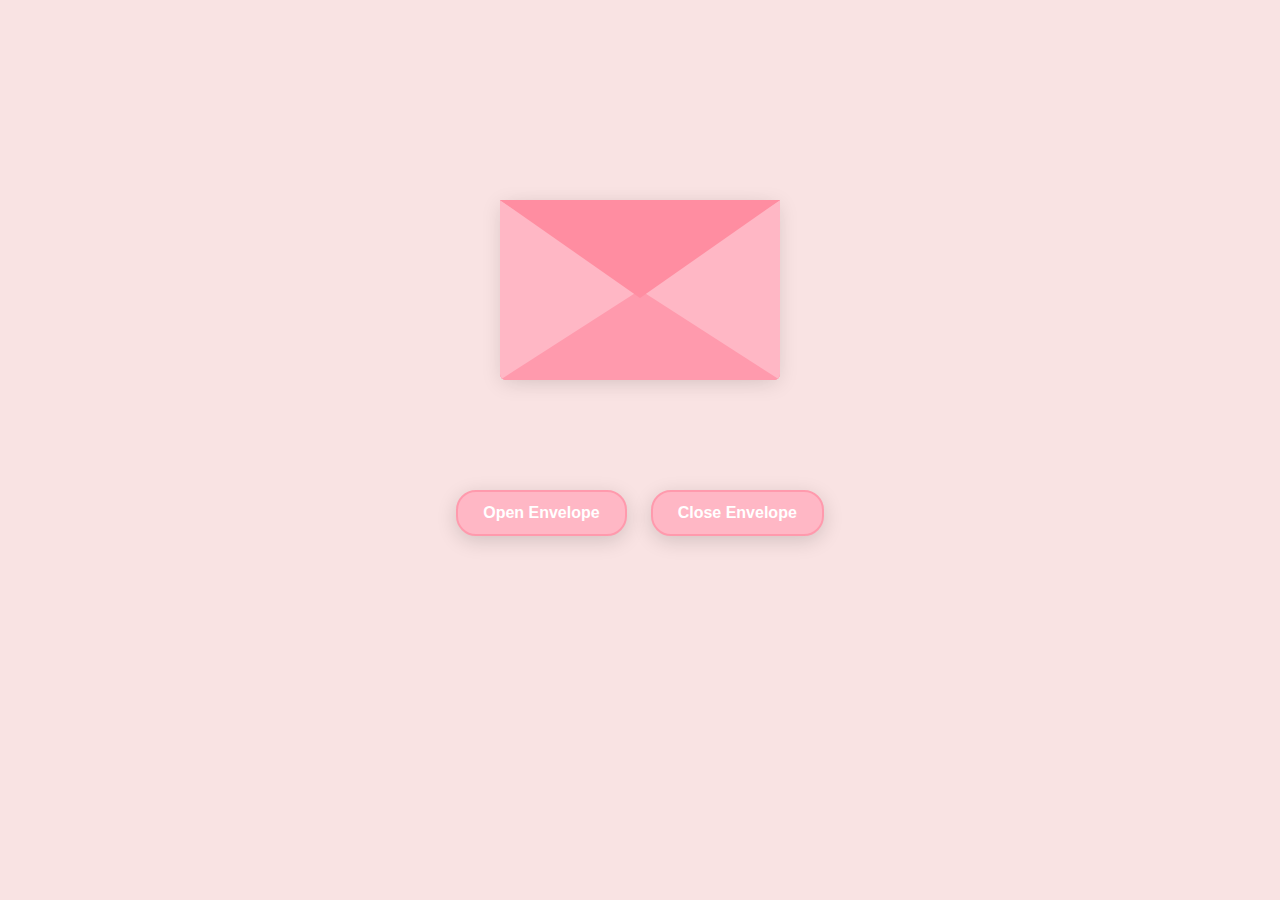
==== thirdValentine.html @ 1d242553 "Update thirdValentine.html" ====
<!DOCTYPE html>
<html>
<head>
    <title>вииикча</title>
    <!-- Позволяет корректно масштабировать страницу на мобильных устройствах -->
    <meta name="viewport" content="width=device-width, initial-scale=1.0">

    <link href="https://fonts.googleapis.com/css2?family=Handlee&display=swap" rel="stylesheet">
    <style>
        :root {
            --color-env: #FFB7C5;
            --color-env2: #ff9aad;
            --color-flap: #ff8da1;
            --color-bg: #f9e3e3;
            --color-heart: #ff85a2;
            --color-sparkle: #fff;
            --wax-red: #c04040;
        }

        body {
            background-color: var(--color-bg);
            margin: 0;
            min-height: 100vh;
            display: flex;
            flex-direction: column;
            align-items: center;
        }

        .envlope-wrapper {
            height: 380px; /* фиксированная высота, чтобы не сбивались анимации */
            margin-top: 50px;
            animation: float 3s ease-in-out infinite;
        }

        #envelope {
            position: relative;
            width: 280px;
            height: 180px;
            border-bottom-left-radius: 6px;
            border-bottom-right-radius: 6px;
            margin: 0 auto;
            top: 150px;
            background-color: var(--color-flap);
            box-shadow: 0 4px 20px rgba(0,0,0,.1);
            cursor: pointer;
        }

        .front {
            position: absolute;
            width: 0;
            height: 0;
            z-index: 3;
        }

        .flap {
            border-left: 140px solid transparent;
            border-right: 140px solid transparent;
            border-bottom: 82px solid transparent;
            border-top: 98px solid var(--color-flap);
            transform-origin: top;
            pointer-events: none;
        }

        .pocket {
            border-left: 140px solid var(--color-env);
            border-right: 140px solid var(--color-env);
            border-bottom: 90px solid var(--color-env2);
            border-top: 90px solid transparent;
            border-bottom-left-radius: 6px;
            border-bottom-right-radius: 6px;
        }

        .letter {
            position: relative;
            background-color: #e0d9dd;
            width: 90%;
            margin: 0 auto;
            height: 90%;
            top: 5%;
            border-radius: 6px;
            box-shadow: 0 2px 26px rgba(0,0,0,.08);
            padding: 15px;
            box-sizing: border-box;
        }

        .letter:after {
            content: '';
            position: absolute;
            top: 0;
            bottom: 0;
            left: 0;
            right: 0;
            background-image: linear-gradient(180deg,
            rgba(255,255,255,0.00) 25%,
            rgba(255,231,236,0.70) 55%,
            rgba(255,231,236,1.00) 100%);
        }

        .message {
            position: relative;
            z-index: 2;
            font-family: 'Handlee', cursive;
            color: #d46a84;
            text-align: center;
            line-height: 1;
        }

        .message p {
            margin: 10px 0;
            font-size: 1.8em;
            text-shadow: 0 2px 3px rgba(0,0,0,0.1);
        }

        @keyframes float {
            0%, 100% {
                transform: translateY(0);
            }
            50% {
                transform: translateY(-10px);
            }
        }

        .open .flap {
            transform: rotateX(180deg);
            transition: transform 0.4s ease, z-index 0.6s;
            z-index: 1;
        }

        .close .flap {
            transform: rotateX(0deg);
            transition: transform 0.4s 0.6s ease, z-index 1s;
            z-index: 5;
        }

        .close .letter {
            transform: translateY(0px);
            transition: transform 0.4s ease, z-index 1s;
            z-index: 1;
        }

        .open .letter {
            transform: translateY(-60px) rotate(-2deg);
            transition: transform 0.4s 0.6s ease, z-index 0.6s;
            z-index: 2;
        }

        .letter-corner {
            position: absolute;
            width: 20px;
            height: 20px;
            border: 2px solid #ffd1dc;
            border-radius: 5px;
            z-index: 3;
        }
        .corner-tl {
            top: 10px; 
            left: 10px;
            border-right: none; 
            border-bottom: none;
        }
        .corner-br {
            bottom: 10px; 
            right: 10px; 
            border-left: none; 
            border-top: none;
        }

        .hearts, .sparkles {
            position: absolute;
            top: 90px;
            left: 0;
            right: 0;
            z-index: 2;
        }

        .heart, .sparkle {
            position: absolute;
            bottom: 0;
            pointer-events: none;
        }

        .heart:before,
        .heart:after {
            content: "";
            position: absolute;
            left: 25px;
            top: 0;
            width: 25px;
            height: 40px;
            background: var(--color-heart);
            border-radius: 25px 25px 0 0;
            transform: rotate(-45deg);
            transform-origin: 0 100%;
        }

        .heart:after {
            left: 0;
            transform: rotate(45deg);
            transform-origin: 100% 100%;
        }

        .sparkle {
            width: 8px;
            height: 8px;
            background: var(--color-sparkle);
            border-radius: 50%;
            animation: sparkleTwinkle 1s infinite;
        }

        .close .heart,
        .close .sparkle {
            opacity: 0;
            animation: none;
        }

        .a1 {
            left: 20%;
            transform: scale(0.6);
            animation: slideUp 4s linear infinite, sideSway 2s ease-in-out infinite alternate;
        }

        .a2 {
            left: 55%;
            animation: slideUp 5s linear infinite, sideSway 4s ease-in-out infinite alternate;
        }

        .a3 {
            left: 10%;
            transform: scale(0.8);
            animation: slideUp 7s linear infinite, sideSway 2s ease-in-out infinite alternate;
        }

        .s1 {
            left: 30%;
            animation: sparkleUp 3s linear infinite;
        }

        .s2 {
            left: 60%;
            animation: sparkleUp 4s linear infinite;
        }

        .s3 {
            left: 45%;
            animation: sparkleUp 5s linear infinite;
        }

        @keyframes slideUp {
            0%   { top: 0; }
            100% { top: -600px; }
        }

        @keyframes sideSway {
            0%   { margin-left: 0; }
            50%  { margin-left: 50px; }
            100% { margin-left: 0; }
        }

        @keyframes sparkleUp {
            0%   { transform: translateY(0); opacity: 1; }
            100% { transform: translateY(-500px) rotate(360deg); opacity: 0; }
        }

        @keyframes sparkleTwinkle {
            0%, 100% { transform: scale(1); }
            50%      { transform: scale(1.5); }
        }

        .reset {
            text-align: center;
            margin-top: 50px;
        }

        .reset button {
            font-weight: 600;
            transition: all 0.3s ease;
            background-color: var(--color-env);
            border: 2px solid var(--color-env2);
            border-radius: 20px;
            color: white;
            padding: 12px 25px;
            margin: 10px;
            font-size: 16px;
            cursor: pointer;
            box-shadow: 0 5px 20px rgba(0,0,0,0.15);
            font-family: Arial, sans-serif;
        }

        .reset button:hover {
            background-color: var(--color-env2);
            transform: translateY(-3px) scale(1.05);
            box-shadow: 0 7px 25px rgba(0,0,0,0.2);
        }

        /* Адаптация под мобильные: уменьшаем масштаб конверта для узких экранов */
        @media (max-width: 500px) {
            .envlope-wrapper {
                /* убираем "плавание", чтобы конверт точно влез в экран */
                animation: none; 
                margin-top: 20px;
                /* Масштабируем конверт целиком, чтобы не ломать треугольные бордеры */
                transform: scale(0.85);
                transform-origin: top center;
                height: auto; /* чтобы блок не съезжал за границы */
            }

            /* Уменьшаем верхний отступ конверта, чтобы он не "сползал" за экран */
            #envelope {
                top: 0;
            }
        }
    </style>
</head>
<body>
<div class="envlope-wrapper">
    <div id="envelope" class="close">
        <div class="wax-seal"></div>
        <div class="front flap"></div>
        <div class="front pocket"></div>
        <div class="letter">
            <div class="letter-corner corner-tl"></div>
            <div class="letter-corner corner-br"></div>
            <div class="message">
                <p>I love you,</p>
                <p>most ardently</p>
            </div>
        </div>
        <div class="hearts">
            <div class="heart a1"></div>
            <div class="heart a2"></div>
            <div class="heart a3"></div>
        </div>
        <div class="sparkles">
            <div class="sparkle s1"></div>
            <div class="sparkle s2"></div>
            <div class="sparkle s3"></div>
        </div>
    </div>
</div>
<div class="reset">
    <button id="open">Open Envelope</button>
    <button id="reset">Close Envelope</button>
</div>

<script src="https://code.jquery.com/jquery-3.6.0.min.js"></script>
<script>
    $(document).ready(function() {
        const envelope = $('#envelope');
        const btnOpen = $("#open");
        const btnReset = $("#reset");

        envelope.on('click', open);
        btnOpen.on('click', open);
        btnReset.on('click', close);

        function open() {
            envelope.removeClass("close").addClass("open");
        }

        function close() {
            envelope.removeClass("open").addClass("close");
        }
    });
</script>
</body>
</html>
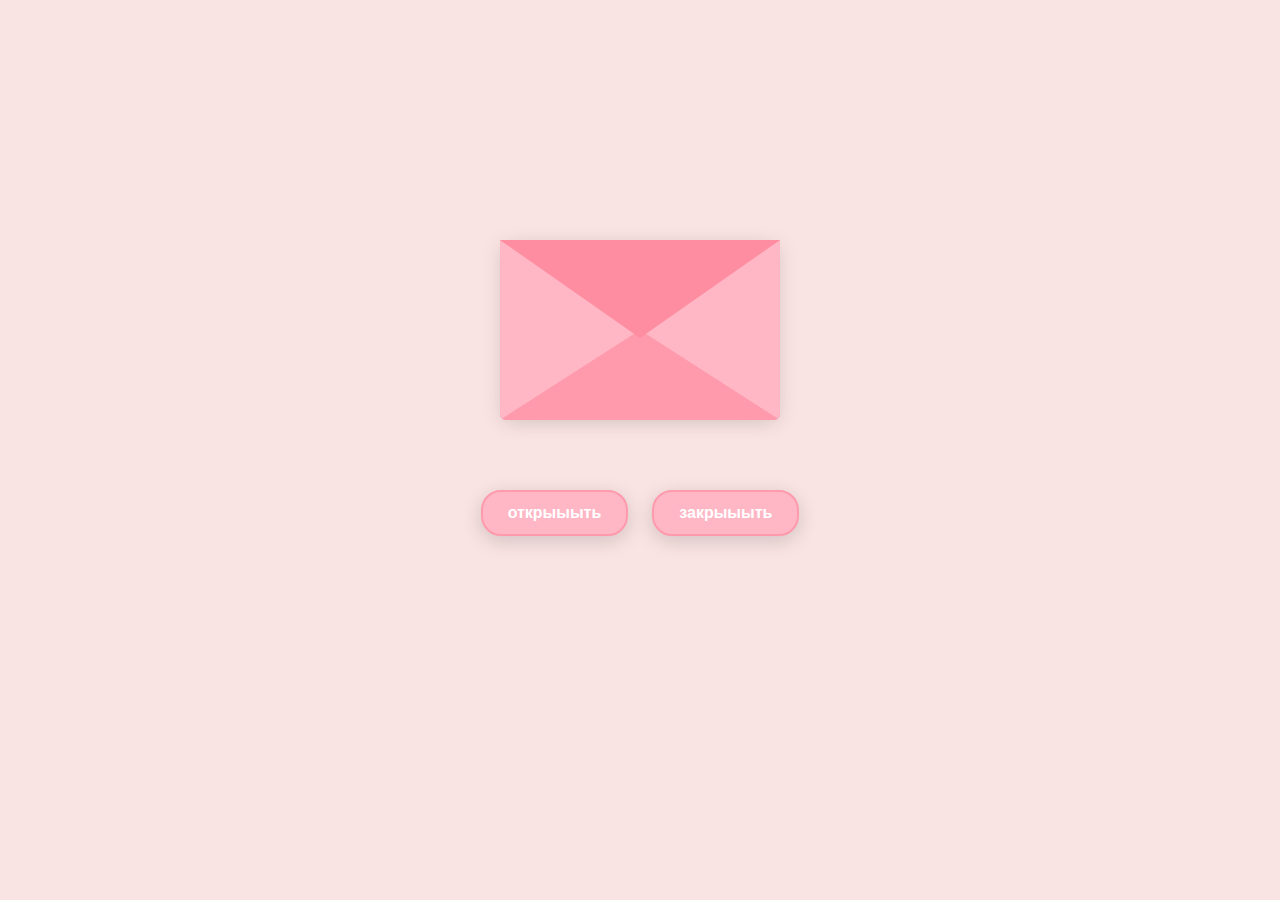
==== commit e2970a30: "fixed" ====
--- a/thirdValentine.html
+++ b/thirdValentine.html
@@ -1,7 +1,8 @@
 <!DOCTYPE html>
-<html>
+<html lang="ru">
 <head>
     <title>вииикча</title>
+    <meta charset="utf-8">
     <!-- Позволяет корректно масштабировать страницу на мобильных устройствах -->
     <meta name="viewport" content="width=device-width, initial-scale=1.0">
 
@@ -39,7 +40,7 @@
             border-bottom-left-radius: 6px;
             border-bottom-right-radius: 6px;
             margin: 0 auto;
-            top: 150px;
+            top: 50%;
             background-color: var(--color-flap);
             box-shadow: 0 4px 20px rgba(0,0,0,.1);
             cursor: pointer;
@@ -321,8 +322,8 @@
             <div class="letter-corner corner-tl"></div>
             <div class="letter-corner corner-br"></div>
             <div class="message">
-                <p>I love you,</p>
-                <p>most ardently</p>
+                <p>Я тебя люблю</p>
+                <p>соолнышко</p>
             </div>
         </div>
         <div class="hearts">
@@ -338,8 +339,8 @@
     </div>
 </div>
 <div class="reset">
-    <button id="open">Open Envelope</button>
-    <button id="reset">Close Envelope</button>
+    <button id="open">открыыыть</button>
+    <button id="reset">закрыыыть</button>
 </div>
 
 <script src="https://code.jquery.com/jquery-3.6.0.min.js"></script>
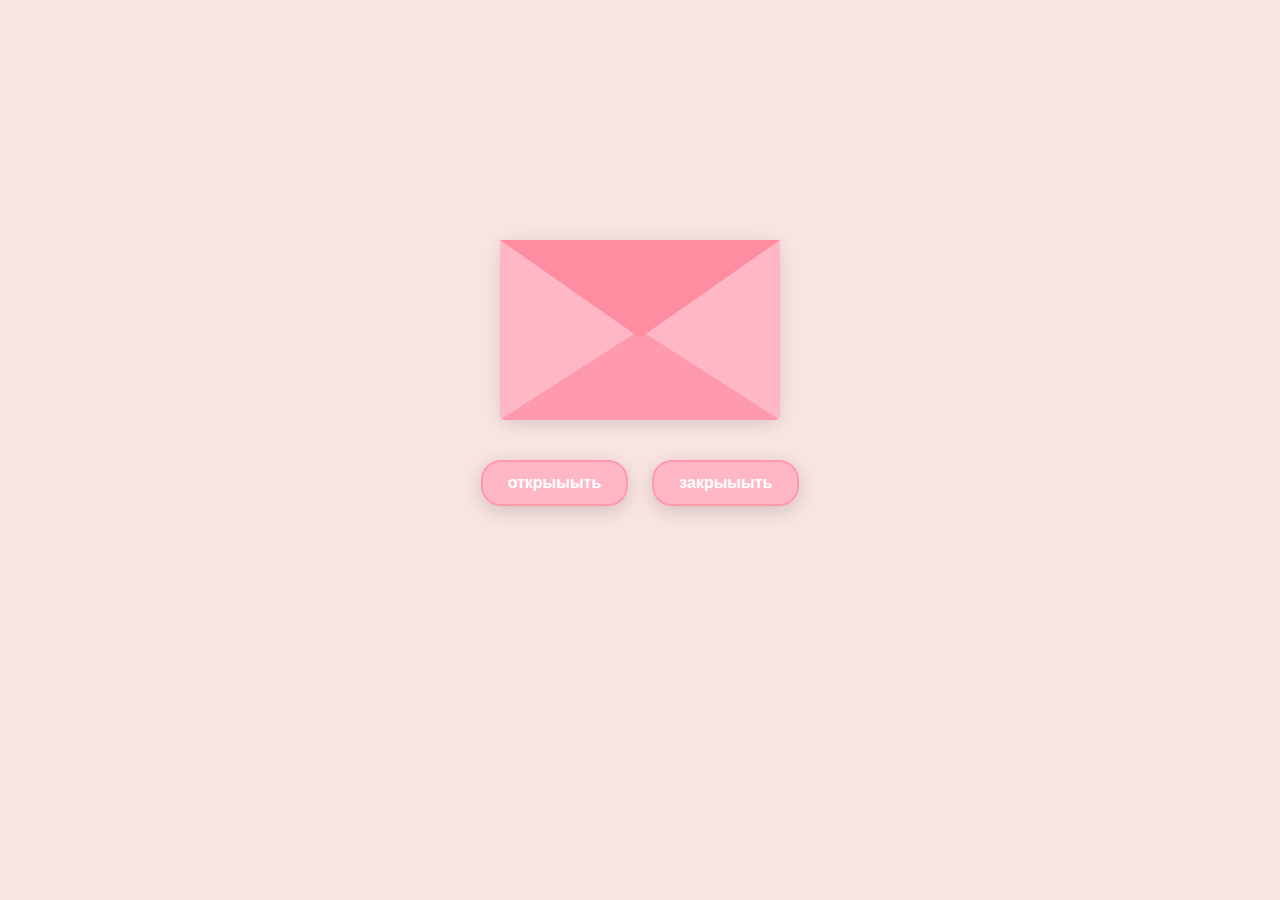
==== commit defa2302: "fixed" ====
--- a/thirdValentine.html
+++ b/thirdValentine.html
@@ -269,7 +269,7 @@
 
         .reset {
             text-align: center;
-            margin-top: 50px;
+            margin-top: 20px;
         }
 
         .reset button {
@@ -298,7 +298,7 @@
             .envlope-wrapper {
                 /* убираем "плавание", чтобы конверт точно влез в экран */
                 animation: none; 
-                margin-top: 20px;
+                margin-top: 70px;
                 /* Масштабируем конверт целиком, чтобы не ломать треугольные бордеры */
                 transform: scale(0.85);
                 transform-origin: top center;
@@ -308,6 +308,10 @@
             /* Уменьшаем верхний отступ конверта, чтобы он не "сползал" за экран */
             #envelope {
                 top: 0;
+            }
+
+            #reset{
+                top: 125px;
             }
         }
     </style>
